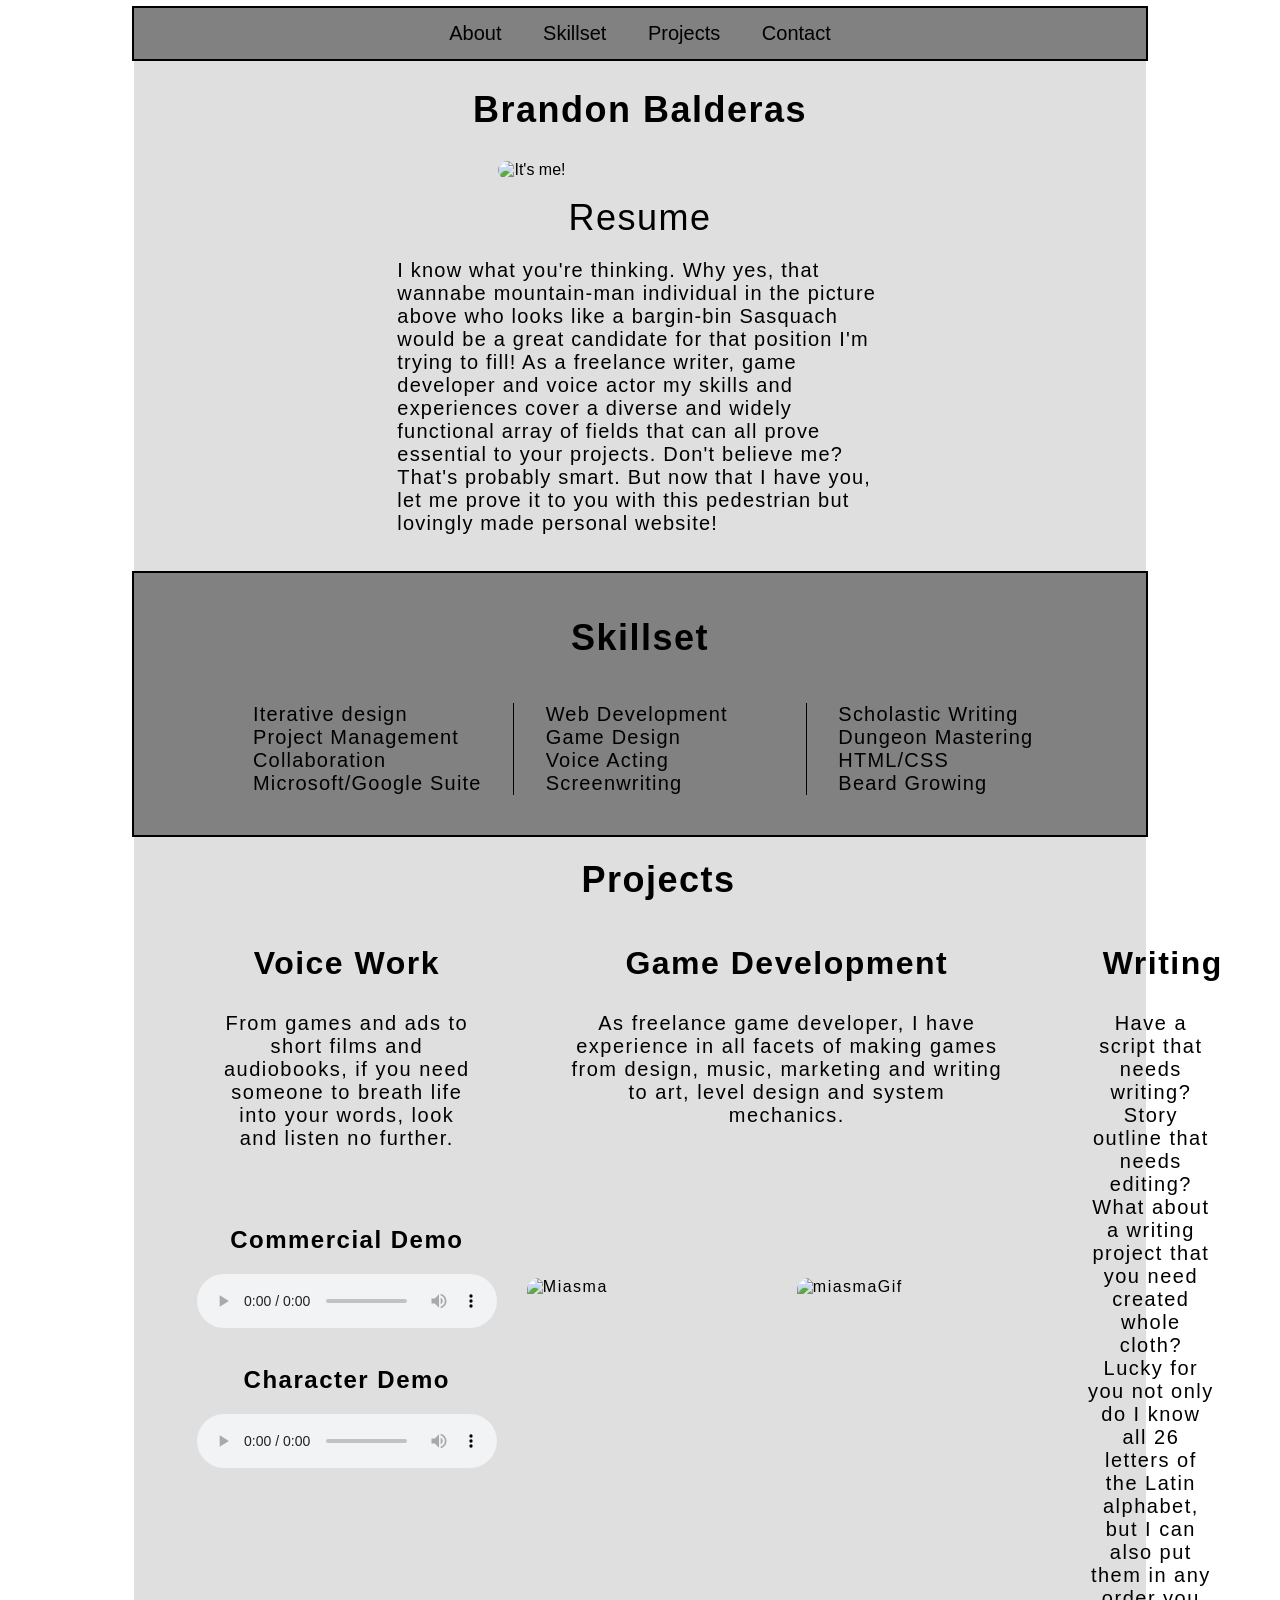
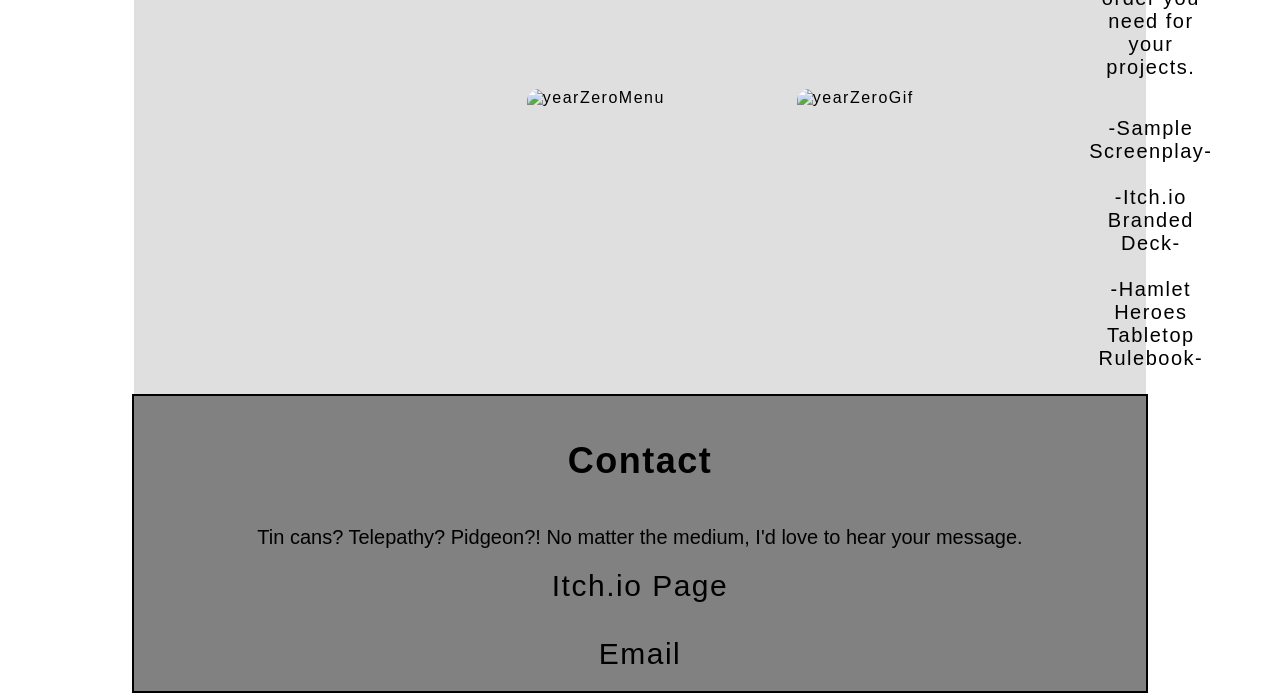
==== index.html @ 9845950b "Add files via upload" ====
<!DOCTYPE html>
<html>
<head>
	<meta charset="utf-8">
	<meta name="viewport" content="width=device-width, initial-scale=1.0">
	<link rel="stylesheet" type="text/css" href="style.css">
	<title>Brandon Balderas | Portfolio</title>
</head>
	<header>
		<div class="header_container">
			<nav id="nav_buttons">
				<a class="active" href="#about_container">About</a>
				<a href="#skillset_container">Skillset</a>
				<a href="#projects_container">Projects</a>
				<a href="#contact_container">Contact</a>
			</nav>
		</div>
	</header>
		<body>
			<div id="about_container">
				<section class="bio_section">
					<h1 class="name_heading">Brandon Balderas</h1>
					<img id="profile" src=".\images\GeneralPic_2.jpg" alt="It's me!">
					<br>
					<a class="resume" href=".\Assets\PDF-docs\Resume - Brandon Balderas .pdf" target="_blank">Resume</a>
					<p class="about_bio">I know what you're thinking. Why yes, that wannabe mountain-man individual in the picture above who looks like a bargin-bin Sasquach would be a great candidate for that position I'm trying to fill! As a freelance writer, game developer and voice actor my skills and experiences cover a diverse and widely functional array of fields that can all prove essential to your projects. Don't believe me? That's probably smart. But now that I have you, let me prove it to you with this pedestrian but lovingly made personal website!</p><br>
				</section>
			</div>
			<div id="skillset_container">
				<h1 class="skills">Skillset</h1>
				<ul class="skill_list">
					<li>Iterative design</li>
					<li>Project Management</li>
					<li>Collaboration</li>
					<li>Microsoft/Google Suite</li>
					<li>Web Development</li>
					<li>Game Design</li>
					<li>Voice Acting</li>
					<li>Screenwriting</li>
					<li>Scholastic Writing</li>
					<li>Dungeon Mastering</li>
					<li>HTML/CSS</li>
					<li>Beard Growing</li>
				</ul>
			</div>
			<div id="projects_container">
				<!-- CURRENTLY HERE WORKING ON PROJECT FORMATTING-->
				<h1 class="projects_header">Projects</h1>
					<div class="project_columns">
						<div class="voice_column">
						<h2 class="voice_work_header">Voice Work</h2>
						<p class="voice_bio"> From games and ads to short films and audiobooks, if you need someone to breath life into your words, look and listen no further.</p>
						<br> <br>
						<h2 id="demo_titles_header">Commercial Demo</h2>
						<audio controls>
							<source class="demo" src="C:\Users\Brandon Balderas\Desktop\Portfolio Site\Assets\audio\Commercial Demo - Brandon Balderas.mp3" type="audio/mpeg">
						</audio>
						<br>
						<h2 id="demo_titles_header">Character Demo</h2>
						<audio controls>
							<source class="characters" src="C:\Users\Brandon Balderas\Desktop\Portfolio Site\Assets\audio\Characters.mp3" type="audio/mpeg">
						</audio>
						</div>
						<div class="game_column">
							<h2 class="game_dev_header">Game Development</h2>
							<p class="game_bio">As freelance game developer, I have experience in all facets of making games from design, music, marketing and writing to art, level design and system mechanics.</p>
							<!-- Add a HOVER OVER feature where by an overlay appears on the static pictures and gives a bullet point breakdown of the features of each game.-->
							<div class="miasma">
								<img class="miasma_pic"src="C:\Users\Brandon Balderas\Desktop\Portfolio Site\Assets\images\MiasmaTitle.png" alt="Miasma">

									<!--<div class="miasmaOverlay">
										<div class="miasmaTitleText">Add Text Here</div>
									</div> -->

								<img class= "miasma_gif" src="C:\Users\Brandon Balderas\Desktop\Portfolio Site\Assets\images\miasmaGameplay.gif" alt="miasmaGif">
							</div>
							<div class="yearZero">
								<img class="year_Zero_Menu" src="C:\Users\Brandon Balderas\Desktop\Portfolio Site\Assets\images\YearZeroTitle.png" alt="yearZeroMenu">
								<img class="year_Zero_Gif" src="C:\Users\Brandon Balderas\Desktop\Portfolio Site\Assets\images\yearZero.gif" alt="yearZeroGif">
							</div>
						</div>
						<div class="writing_column">
							<h2 class="writing_header">Writing</h2>
							<p class="writing_bio">Have a script that needs writing? Story outline that needs editing? What about a writing project that you need created whole cloth? Lucky for you not only do I know all 26 letters of the Latin alphabet, but I can also put them in any order you need for your projects. </p>
							<br>
							<div class="written_works">
								<a href="C:\Users\Brandon Balderas\Desktop\Portfolio Site\Assets\images\Limenal-Screenplay.pdf" target="_blank">-Sample Screenplay-</a> <br>
								<a href="C:\Users\Brandon Balderas\Desktop\Portfolio Site\Assets\images\Branded Powerpoint Deck.pdf" target="_blank">-Itch.io Branded Deck-</a> <br>
								<a href="C:\Users\Brandon Balderas\Desktop\Portfolio Site\Assets\images\Hamlet_Unified_Rulebook.pdf" target="_blank">-Hamlet Heroes Tabletop Rulebook-</a>
							</div>	
						</div>
					</div>	
			</div>
			<div id="contact_container">
				<h1 class="contact">Contact</h1>
				<p class="email_bio">Tin cans? Telepathy? Pidgeon?! No matter the medium, I'd love to hear your message.</p>
					<div class="contact_info">
						<a href="https://mezzaninegames.itch.io/" target="_blank">Itch.io Page</a>
						<br>
						<a href="mailto: brandonbalderas90@gmail.com" target="_blank">Email</a>
					</div>
				
			</div>

		</body>
</html>
---- style.css ----
/*PROFILE PICTURE FUNCTIONS*/
#profile {
	width: 35%;
	height: 100%;
	border-radius: 16px;
}


.header_container {
	display: grid;
	place-items: center;
	width: 80%;
	margin: auto;
	background-color: #828181;
	word-spacing: 36px;
	outline-style: solid;
	outline-width: 2px;
	outline-color: black;
}

/*NAV BUTTON FUNCTIONS*/
#nav_buttons {
	text-decoration: none;
	font-family: Tahoma, sans-serif;
	padding: 14px 16px;
	font-size: 20px;
}

.name_heading {
	padding-inline: 4px;
	font-size: 36px;
	letter-spacing: 1.5px;
	font-family: Tahoma, sans-serif;
}

#about_container {
	width: 80%;
	margin: auto;
	display: grid;
	place-items: center;
	background-color: #DFDFDF;
	font-family: Tahoma, sans-serif;
}

/*BIO ORGANIZATION*/
.bio_section {
	width: 80%;
	margin: auto;
	display: grid;
	place-items: center;
}

/* RESUME SETTINGS AND FUNCTIONS */
.resume {
	display: grid;
	place-items: center;
	text-decoration: none;
	color: black;
	font-size: 36px;
	letter-spacing: 1.5px;
	font-family: Tahoma, sans-serif;
}

/*ALL THE TEXT FOR THE ABOUT ME BIO SECTION BELOW RESUME*/
.about_bio {
	width: 60%;
	font-size: 20px;
	letter-spacing: 1.2px;
	font-family: Tahoma, sans-serif;
}


#skillset_container {
	width: 80%;
	padding: 20px 0px;
	margin: auto;
	display: grid;
	place-items: center;
	background-color: #828181;
	font-family: Tahoma, sans-serif;
	outline-style: solid;
	outline-width: 2px;
	outline-color: black;
}

/* BELOW PERTAINS TO THE SKILL TITLE FONT */
.skills {
	padding-inline: 4px;
	font-size: 36px;
	letter-spacing: 1.5px;
}

/*LIST FORMAT*/
.skill_list {
	column-count: 3;
	column-gap: 64px;
	column-rule-style: solid;
	column-rule-width: 1px;
	list-style: none;
	letter-spacing: 1.2px;
	font-size: 20px;
}

/*GOAL IS TO CREATE A STANDARD FORMAT TEMPLATE FOR THE PROJECTS SECTION. ONE LARGE CONTAINER DIVIDED INTO 3 SEPERATE COLUMNS*/
#projects_container {
	display: grid;
	place-items: center;
	width: 80%;
	margin: auto;
	background-color: #DFDFDF;
	letter-spacing: 1.5px;
	font-family: Tahoma, sans-serif;
}

.projects_header {
	padding-inline: 4px;
	font-size: 36px;
	letter-spacing: 1.5px;
}

.project_columns {
	width: 90%;
	margin: auto;
	display: flex;
	background-color: #DFDFDF;
	font-family: Tahoma, sans-serif;
	padding-bottom: 16px;
}

.voice_work_header {
	margin: 10px;
	padding-inline: 4px;
	font-size: 32px;
	letter-spacing: 1.5px;
}

.voice_column {
	display: flex;
	flex-direction: column;
	justify-content: top;
	align-items: center;
	margin: 10px;
	width: 75%;
}

.voice_bio {
	width: 85%;
	font-size: 20px;
	letter-spacing: 1.5px;
	text-align: center;
}

#demo_titles_header {
	padding-inline: 4px;
	font-size: 24px;
	letter-spacing: 1.5px;
}

.game_column {
	display: flex;
	flex-direction: column;
	justify-content: top;
	align-items: center;
	width: 85%;
	margin: 10px;
}
/*PICK UP HERE BY TRYING TO GET THE HEADER TO LINE UP PROPERLY*/
.game_dev_header {
	display: flex;
	flex-direction: column;
	width: 65%;
	margin: 10px;
	padding-inline: 4px;
	font-size: 32px;
	letter-spacing: 1.5px;
	text-align: center;
}

.game_bio {
	width: 80%;
	font-size: 20px;
	letter-spacing: 1.5px;
	text-align: center;
}

.miasma {
	display: flex;
	flex-direction: row;
	margin: auto;
}

.miasma:hover .miasmaOverlay {
	opacity: 1;
}

.yearZero {
	display: flex;
	flex-direction: row;
	margin: auto;
}

.miasma_pic, .miasma_gif, .year_Zero_Menu, .year_Zero_Gif {
	border-radius: 12px;
	width: 250px;
	height: 150px;
	margin: 10px;
	flex-direction: column;
	justify-content: center;
	place-items: bottom;
}
/* THIS IS SUPPOSED TO BE THE OVERLAY FOR THE PICTURES. NOT WORKING YET.
.miasmaOverlay {
	position: .year_Zero_Men;
	top: 0;
	bottom: 0;
	left: 0;
	right: 0;
	height: 100%;
	width: 100%;
	opacity: 0;
	transition: .5s ease;
	background-color: #008CBA
}
*/
.writing_column {
	display: flex;
	flex-direction: column;
	justify-content: top;
	align-items: center;
	margin: 10px;
	width: 75%;
}

.writing_header {
	display: flex;
	flex-direction: column;
	width: 65%;
	margin: 10px;
	padding-inline: 4px;
	font-size: 32px;
	letter-spacing: 1.5px;
	text-align: center;
}

.writing_bio {
	width: 85%;
	font-size: 20px;
	letter-spacing: 1.5px;
	text-align: center;
}

.written_works {
	width: 80%;
	display: flex;
	flex-direction: column;
	justify-content: bottom;
	align-items: center;
	font-family: Tahoma, sans-serif;
	font-size: 20px;
	text-align: center;
	margin: auto;
}

#contact_container {
	width: 80%;
	padding: 20px 0px;
	margin: auto;
	display: grid;
	place-items: center;
	background-color: #828181;
	font-family: Tahoma, sans-serif;
	outline-style: solid;
	outline-width: 2px;
	outline-color: black;
}

/*CONTACT INFO FORMAT*/
.contact_info {
	display: grid;
	place-items: center;
	font-family: Tahoma, sans-serif;
	font-size: 30px;
	letter-spacing: 1.5px;
}

.email_bio {
	font-size: 20px;
}

/*CONTACT HEADER FORMAT*/
.contact {
	font-family: Tahoma, sans-serif;
	font-size: 36px;
	letter-spacing: 1.5px;
}




a:link {
	color: black;
	text-decoration: none;
}

a:visited {
	color: black;
}

a:hover {
	color: black;
	background-color: #F25050;
	padding: 14px 16px;
	border-radius: 12px;
}

a:active {
	background-color: #F25050;
	padding: 14px 16px;
	border-radius: 12px;
	text-decoration: none;
}
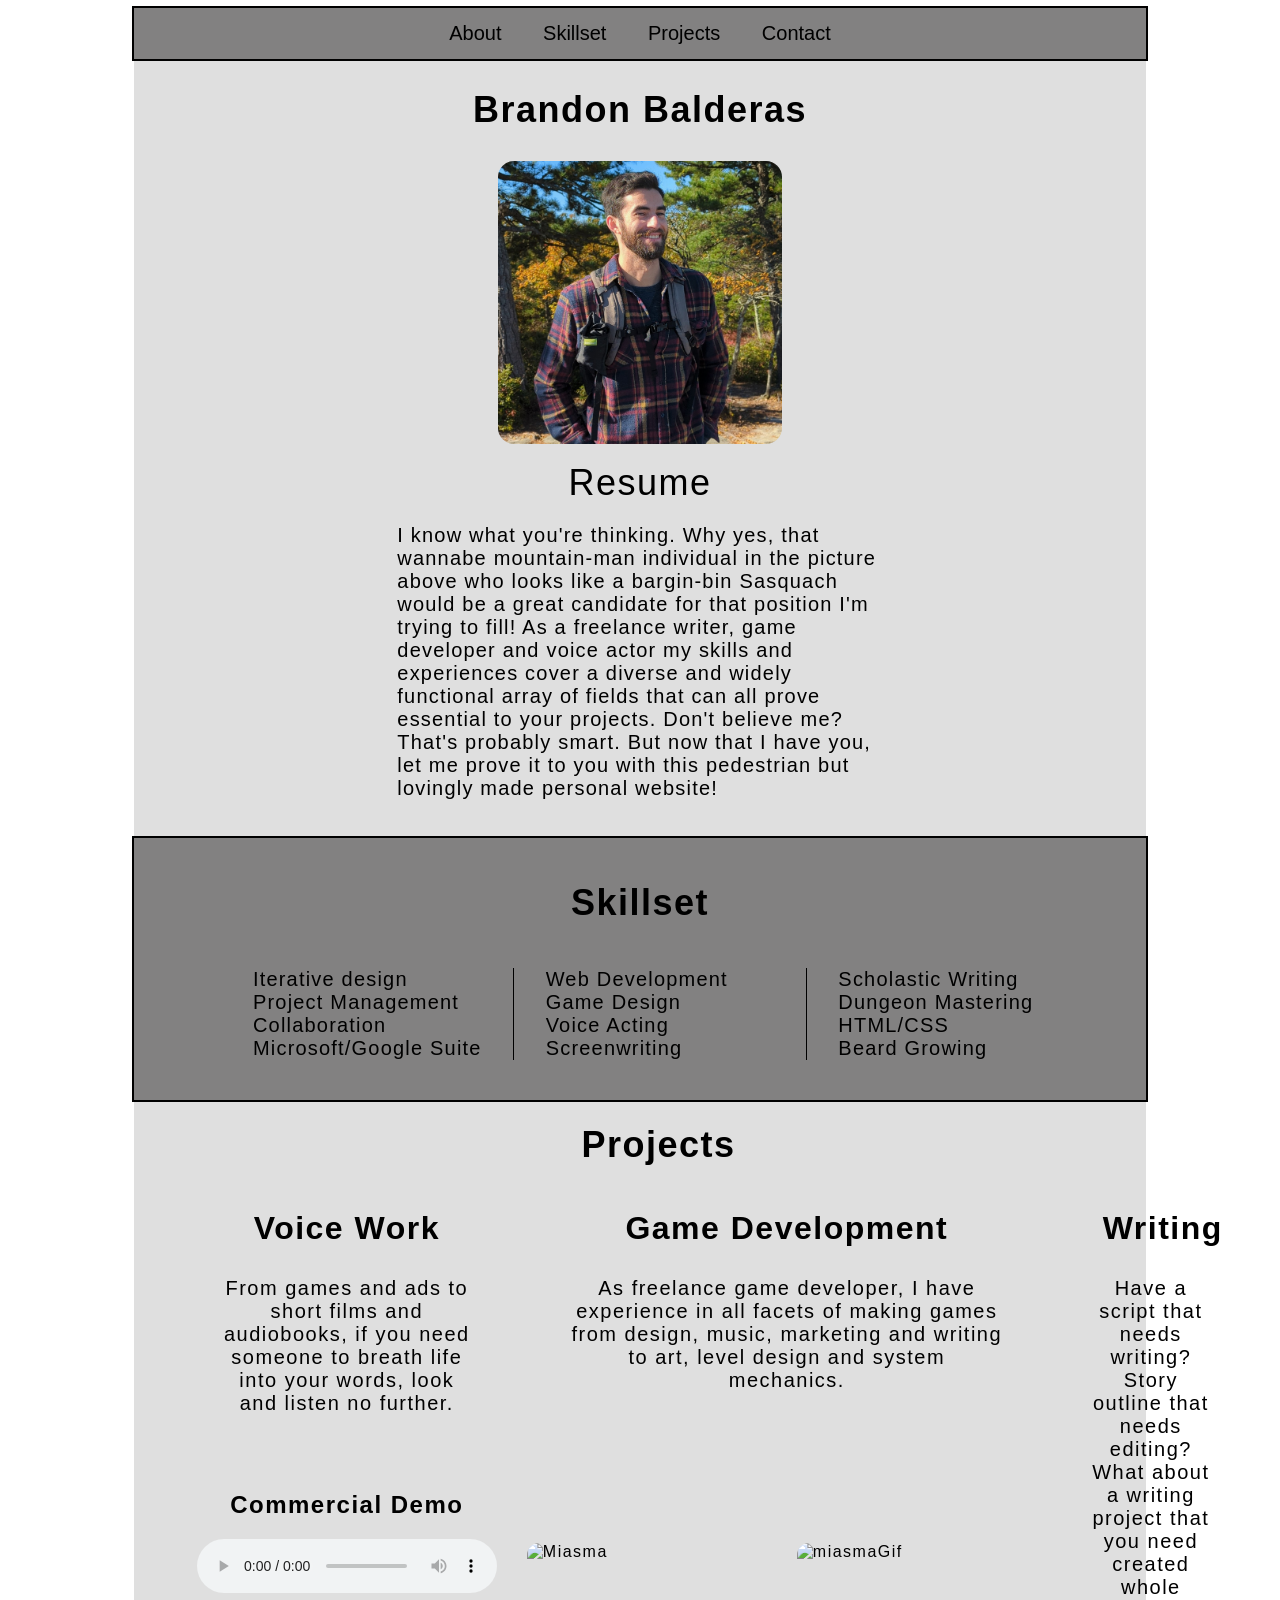
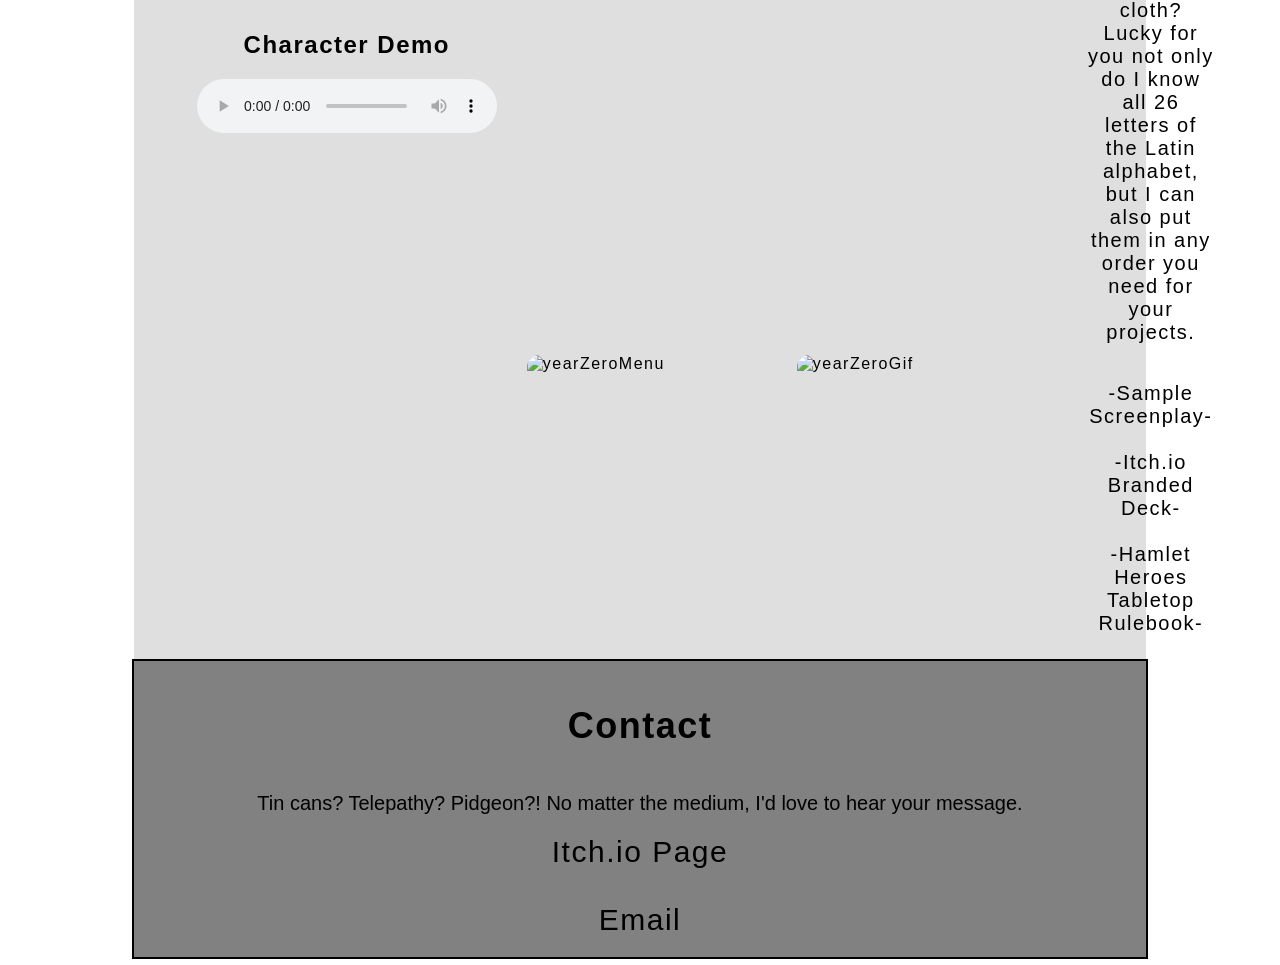
==== commit 2cdfa4ad: "Add files via upload" ====
--- a/index.html
+++ b/index.html
@@ -20,7 +20,7 @@
 			<div id="about_container">
 				<section class="bio_section">
 					<h1 class="name_heading">Brandon Balderas</h1>
-					<img id="profile" src=".\images\GeneralPic_2.jpg" alt="It's me!">
+					<img id="profile" src=".\Assets\images\GeneralPic_2.jpg" alt="It's me!">
 					<br>
 					<a class="resume" href=".\Assets\PDF-docs\Resume - Brandon Balderas .pdf" target="_blank">Resume</a>
 					<p class="about_bio">I know what you're thinking. Why yes, that wannabe mountain-man individual in the picture above who looks like a bargin-bin Sasquach would be a great candidate for that position I'm trying to fill! As a freelance writer, game developer and voice actor my skills and experiences cover a diverse and widely functional array of fields that can all prove essential to your projects. Don't believe me? That's probably smart. But now that I have you, let me prove it to you with this pedestrian but lovingly made personal website!</p><br>
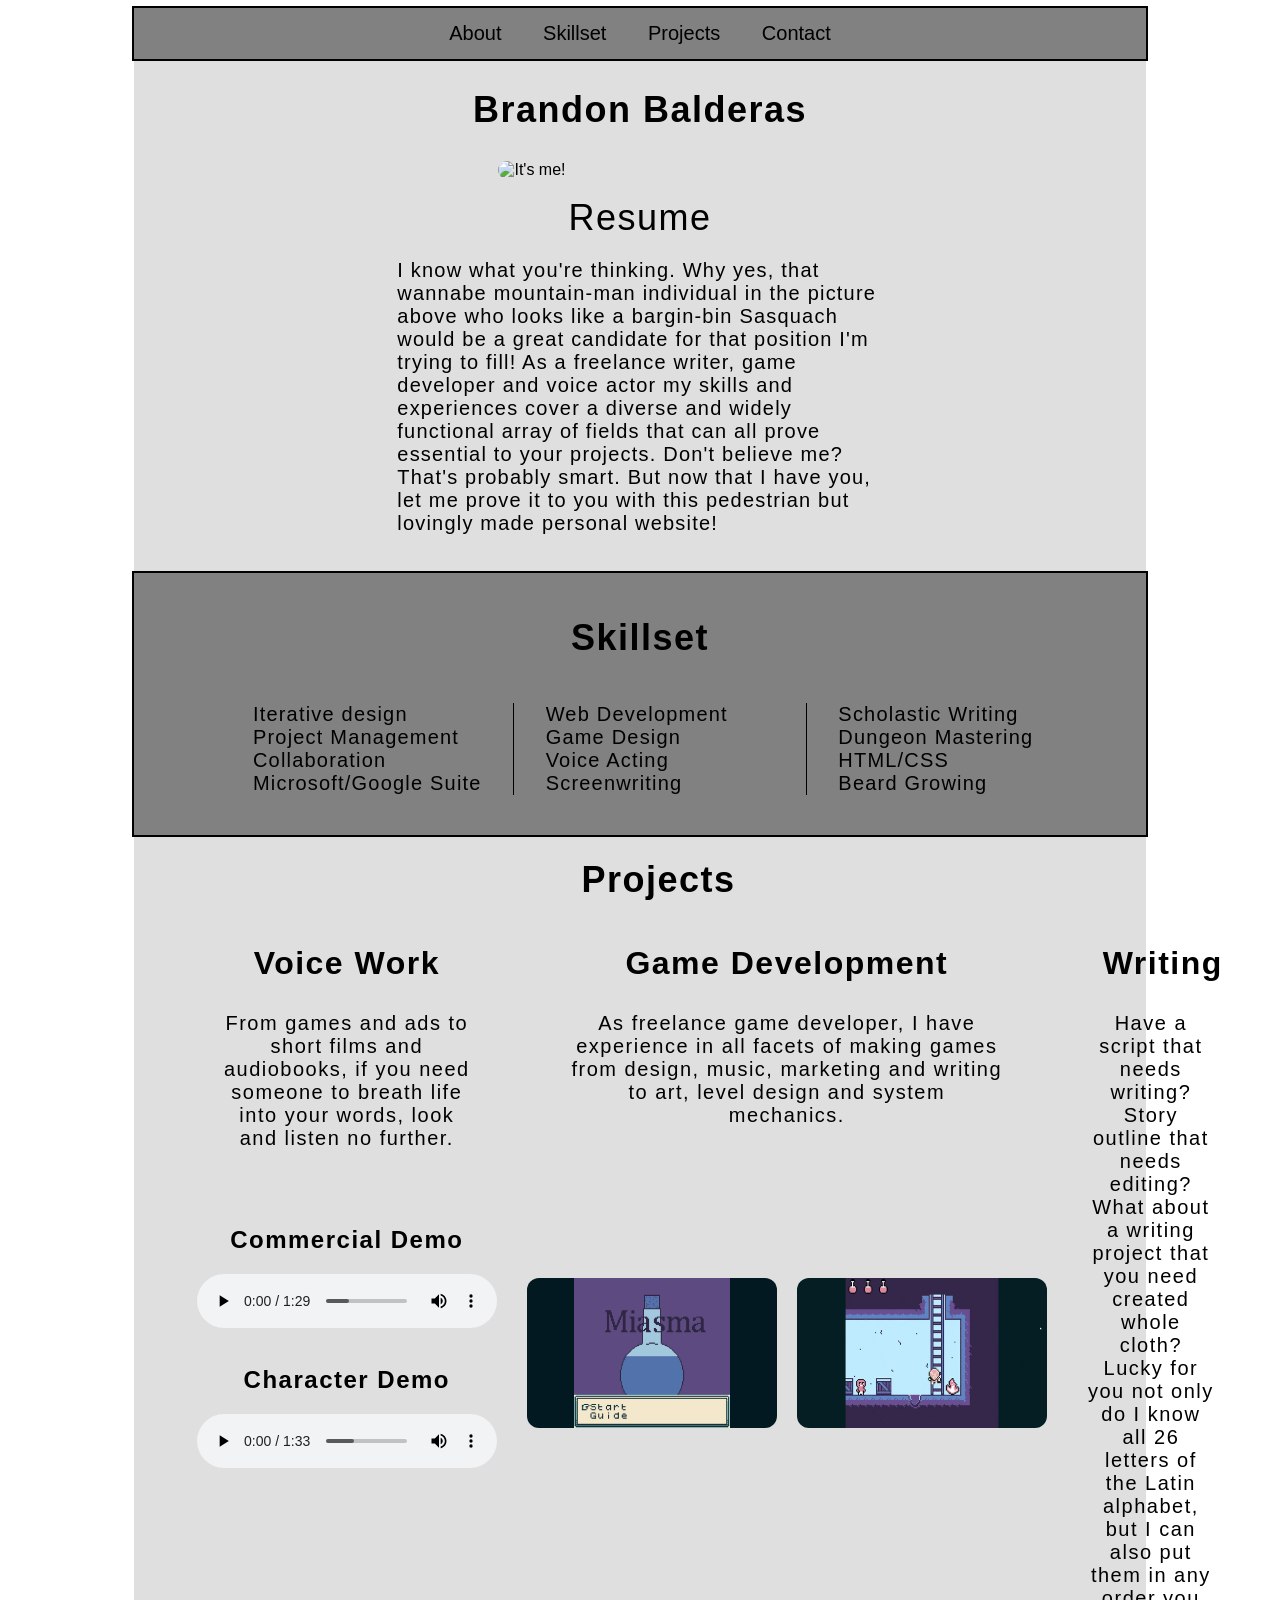
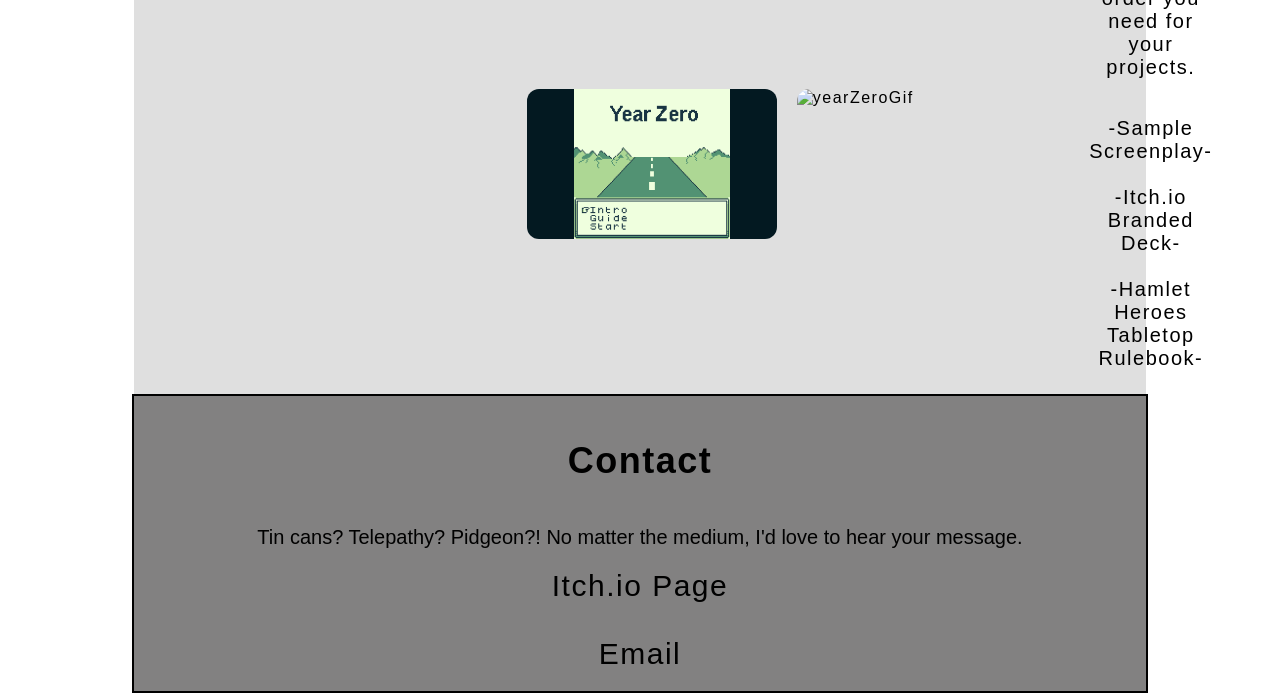
==== commit d987664a: "Add files via upload" ====
--- a/index.html
+++ b/index.html
@@ -20,7 +20,7 @@
 			<div id="about_container">
 				<section class="bio_section">
 					<h1 class="name_heading">Brandon Balderas</h1>
-					<img id="profile" src=".\Assets\images\GeneralPic_2.jpg" alt="It's me!">
+					<img id="profile" src=".\images\GeneralPic_2.jpg" alt="It's me!">
 					<br>
 					<a class="resume" href=".\Assets\PDF-docs\Resume - Brandon Balderas .pdf" target="_blank">Resume</a>
 					<p class="about_bio">I know what you're thinking. Why yes, that wannabe mountain-man individual in the picture above who looks like a bargin-bin Sasquach would be a great candidate for that position I'm trying to fill! As a freelance writer, game developer and voice actor my skills and experiences cover a diverse and widely functional array of fields that can all prove essential to your projects. Don't believe me? That's probably smart. But now that I have you, let me prove it to you with this pedestrian but lovingly made personal website!</p><br>
@@ -53,12 +53,12 @@
 						<br> <br>
 						<h2 id="demo_titles_header">Commercial Demo</h2>
 						<audio controls>
-							<source class="demo" src="C:\Users\Brandon Balderas\Desktop\Portfolio Site\Assets\audio\Commercial Demo - Brandon Balderas.mp3" type="audio/mpeg">
+							<source class="demo" src=".\Assets\audio\Commercial Demo - Brandon Balderas.mp3" type="audio/mpeg">
 						</audio>
 						<br>
 						<h2 id="demo_titles_header">Character Demo</h2>
 						<audio controls>
-							<source class="characters" src="C:\Users\Brandon Balderas\Desktop\Portfolio Site\Assets\audio\Characters.mp3" type="audio/mpeg">
+							<source class="characters" src=".\Assets\audio\Characters.mp3" type="audio/mpeg">
 						</audio>
 						</div>
 						<div class="game_column">
@@ -66,17 +66,17 @@
 							<p class="game_bio">As freelance game developer, I have experience in all facets of making games from design, music, marketing and writing to art, level design and system mechanics.</p>
 							<!-- Add a HOVER OVER feature where by an overlay appears on the static pictures and gives a bullet point breakdown of the features of each game.-->
 							<div class="miasma">
-								<img class="miasma_pic"src="C:\Users\Brandon Balderas\Desktop\Portfolio Site\Assets\images\MiasmaTitle.png" alt="Miasma">
+								<img class="miasma_pic"src=".\Assets\images\MiasmaTitle.png" alt="Miasma">
 
 									<!--<div class="miasmaOverlay">
 										<div class="miasmaTitleText">Add Text Here</div>
 									</div> -->
 
-								<img class= "miasma_gif" src="C:\Users\Brandon Balderas\Desktop\Portfolio Site\Assets\images\miasmaGameplay.gif" alt="miasmaGif">
+								<img class= "miasma_gif" src=".\Assets\images\miasmaGameplay.gif" alt="miasmaGif">
 							</div>
 							<div class="yearZero">
-								<img class="year_Zero_Menu" src="C:\Users\Brandon Balderas\Desktop\Portfolio Site\Assets\images\YearZeroTitle.png" alt="yearZeroMenu">
-								<img class="year_Zero_Gif" src="C:\Users\Brandon Balderas\Desktop\Portfolio Site\Assets\images\yearZero.gif" alt="yearZeroGif">
+								<img class="year_Zero_Menu" src=".\Assets\images\YearZeroTitle.png" alt="yearZeroMenu">
+								<img class="year_Zero_Gif" src=".\Assets\images\yearZero.gif" alt="yearZeroGif">
 							</div>
 						</div>
 						<div class="writing_column">
@@ -84,9 +84,9 @@
 							<p class="writing_bio">Have a script that needs writing? Story outline that needs editing? What about a writing project that you need created whole cloth? Lucky for you not only do I know all 26 letters of the Latin alphabet, but I can also put them in any order you need for your projects. </p>
 							<br>
 							<div class="written_works">
-								<a href="C:\Users\Brandon Balderas\Desktop\Portfolio Site\Assets\images\Limenal-Screenplay.pdf" target="_blank">-Sample Screenplay-</a> <br>
-								<a href="C:\Users\Brandon Balderas\Desktop\Portfolio Site\Assets\images\Branded Powerpoint Deck.pdf" target="_blank">-Itch.io Branded Deck-</a> <br>
-								<a href="C:\Users\Brandon Balderas\Desktop\Portfolio Site\Assets\images\Hamlet_Unified_Rulebook.pdf" target="_blank">-Hamlet Heroes Tabletop Rulebook-</a>
+								<a href=".\Assets\images\Limenal-Screenplay.pdf" target="_blank">-Sample Screenplay-</a> <br>
+								<a href=".\Assets\images\Branded Powerpoint Deck.pdf" target="_blank">-Itch.io Branded Deck-</a> <br>
+								<a href=".\Assets\images\Hamlet_Unified_Rulebook.pdf" target="_blank">-Hamlet Heroes Tabletop Rulebook-</a>
 							</div>	
 						</div>
 					</div>	
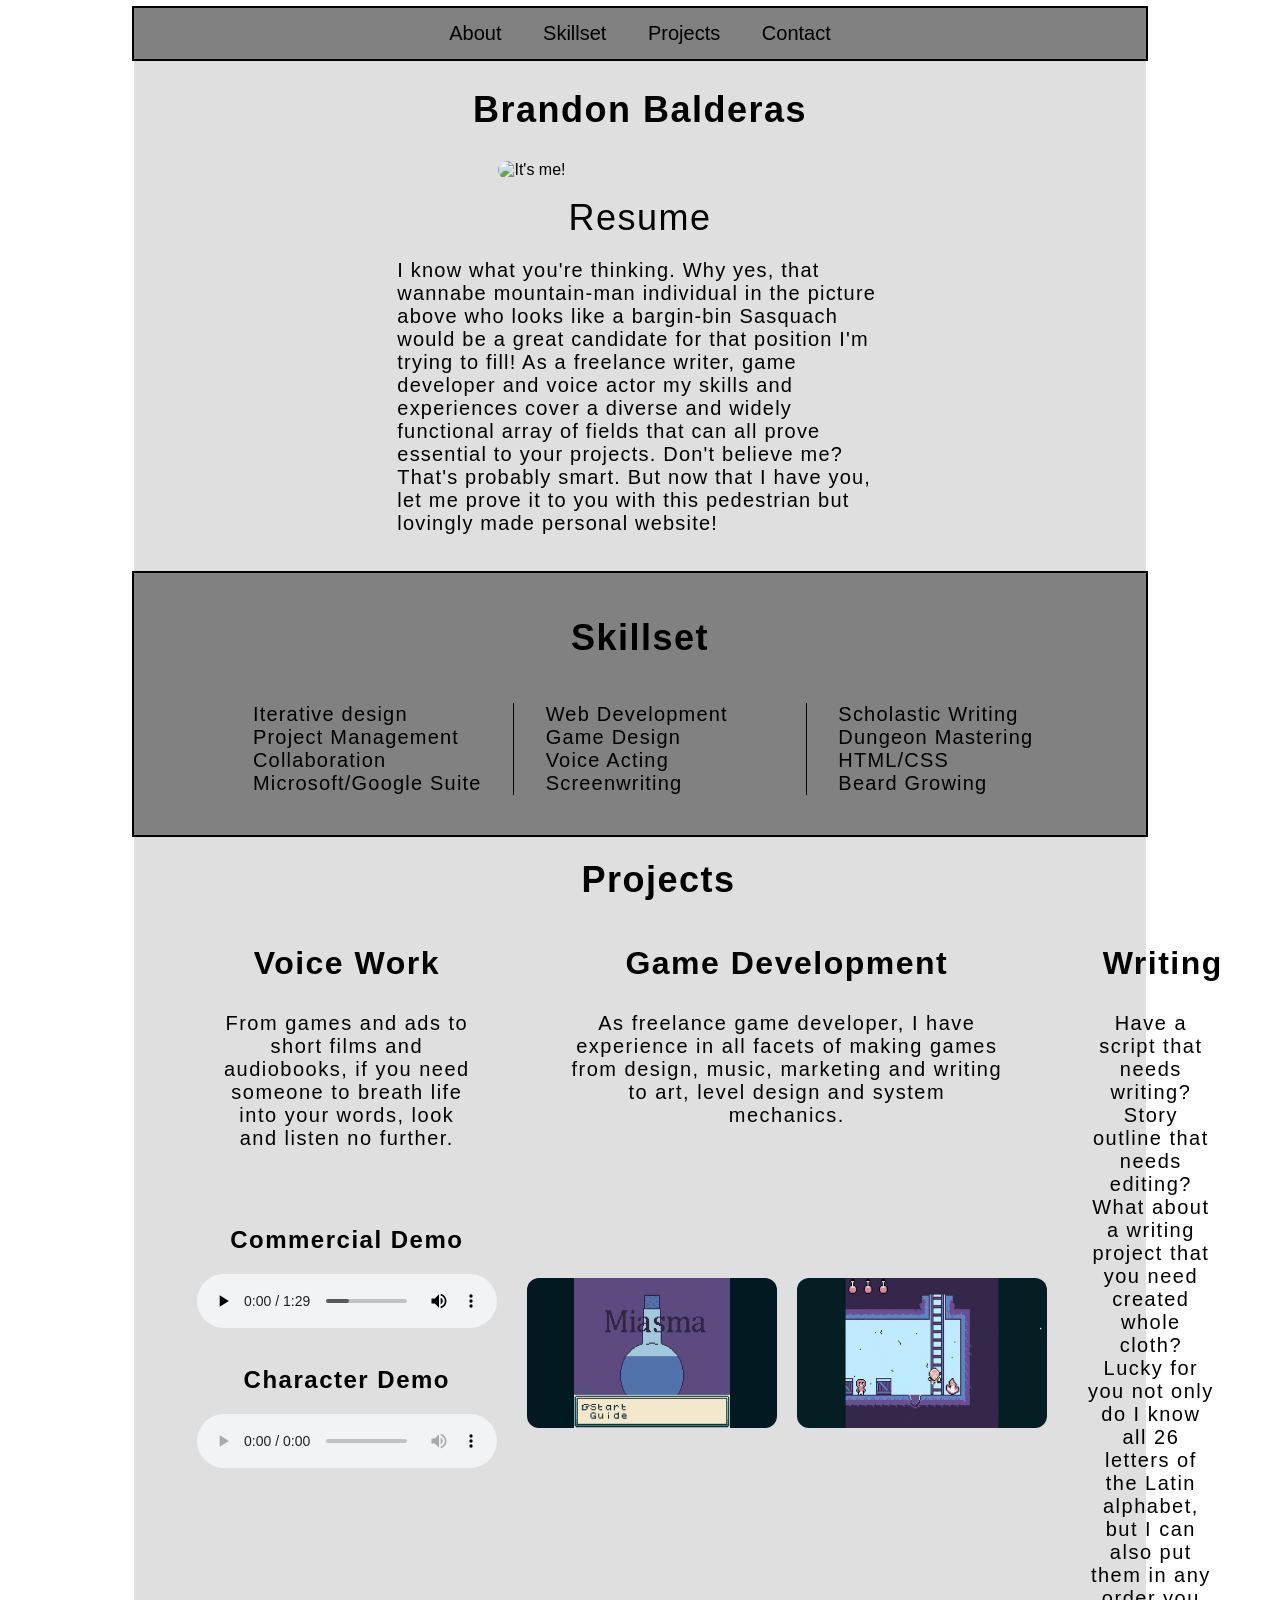
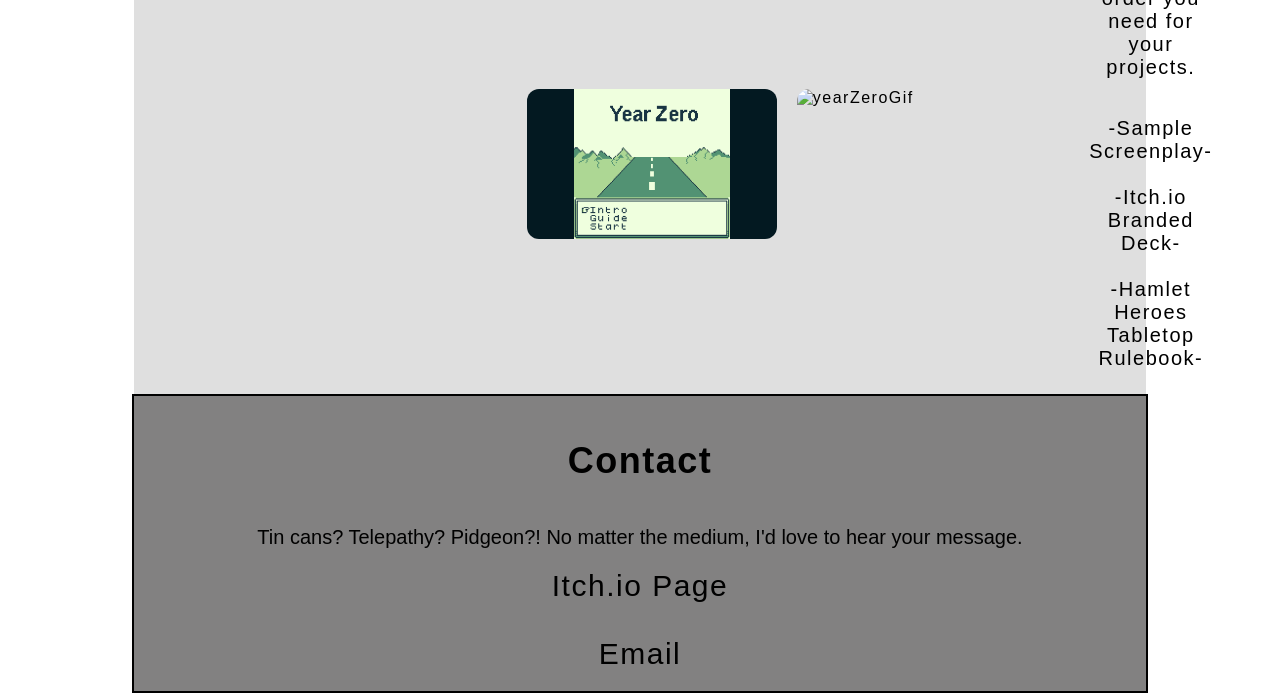
==== commit 9e690d79: "Add files via upload" ====
--- a/index.html
+++ b/index.html
@@ -20,7 +20,7 @@
 			<div id="about_container">
 				<section class="bio_section">
 					<h1 class="name_heading">Brandon Balderas</h1>
-					<img id="profile" src=".\images\GeneralPic_2.jpg" alt="It's me!">
+					<img id="profile" src="\images\GeneralPic_2.jpg" alt="It's me!">
 					<br>
 					<a class="resume" href=".\Assets\PDF-docs\Resume - Brandon Balderas .pdf" target="_blank">Resume</a>
 					<p class="about_bio">I know what you're thinking. Why yes, that wannabe mountain-man individual in the picture above who looks like a bargin-bin Sasquach would be a great candidate for that position I'm trying to fill! As a freelance writer, game developer and voice actor my skills and experiences cover a diverse and widely functional array of fields that can all prove essential to your projects. Don't believe me? That's probably smart. But now that I have you, let me prove it to you with this pedestrian but lovingly made personal website!</p><br>
@@ -58,7 +58,7 @@
 						<br>
 						<h2 id="demo_titles_header">Character Demo</h2>
 						<audio controls>
-							<source class="characters" src=".\Assets\audio\Characters.mp3" type="audio/mpeg">
+							<source class="characters" src=".\audio\Characters.mp3" type="audio/mpeg">
 						</audio>
 						</div>
 						<div class="game_column">
@@ -84,9 +84,9 @@
 							<p class="writing_bio">Have a script that needs writing? Story outline that needs editing? What about a writing project that you need created whole cloth? Lucky for you not only do I know all 26 letters of the Latin alphabet, but I can also put them in any order you need for your projects. </p>
 							<br>
 							<div class="written_works">
-								<a href=".\Assets\images\Limenal-Screenplay.pdf" target="_blank">-Sample Screenplay-</a> <br>
-								<a href=".\Assets\images\Branded Powerpoint Deck.pdf" target="_blank">-Itch.io Branded Deck-</a> <br>
-								<a href=".\Assets\images\Hamlet_Unified_Rulebook.pdf" target="_blank">-Hamlet Heroes Tabletop Rulebook-</a>
+								<a href=".\Assets\PDF-docs\Limenal-Screenplay.pdf" target="_blank">-Sample Screenplay-</a> <br>
+								<a href=".\Assets\PDF-docs\Branded Powerpoint Deck.pdf" target="_blank">-Itch.io Branded Deck-</a> <br>
+								<a href=".\Assets\PDF-docs\Hamlet_Unified_Rulebook.pdf" target="_blank">-Hamlet Heroes Tabletop Rulebook-</a>
 							</div>	
 						</div>
 					</div>	
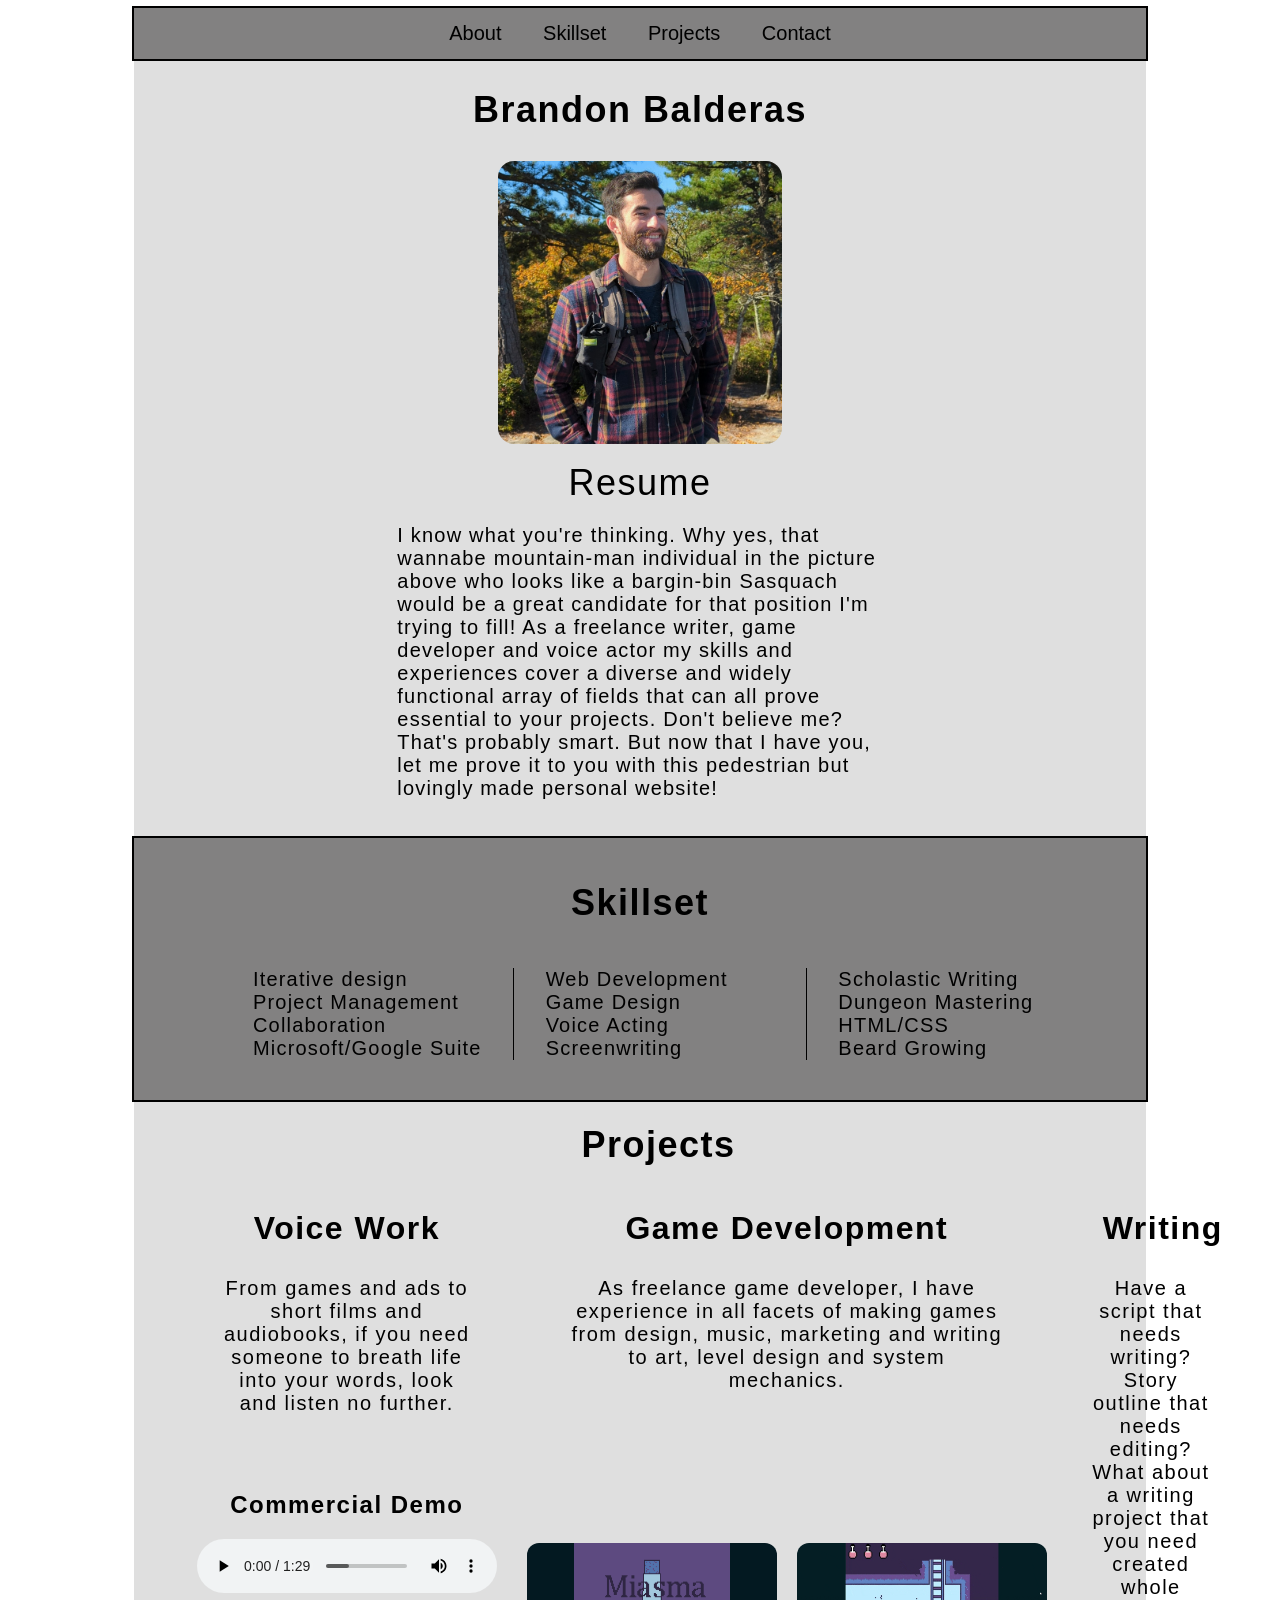
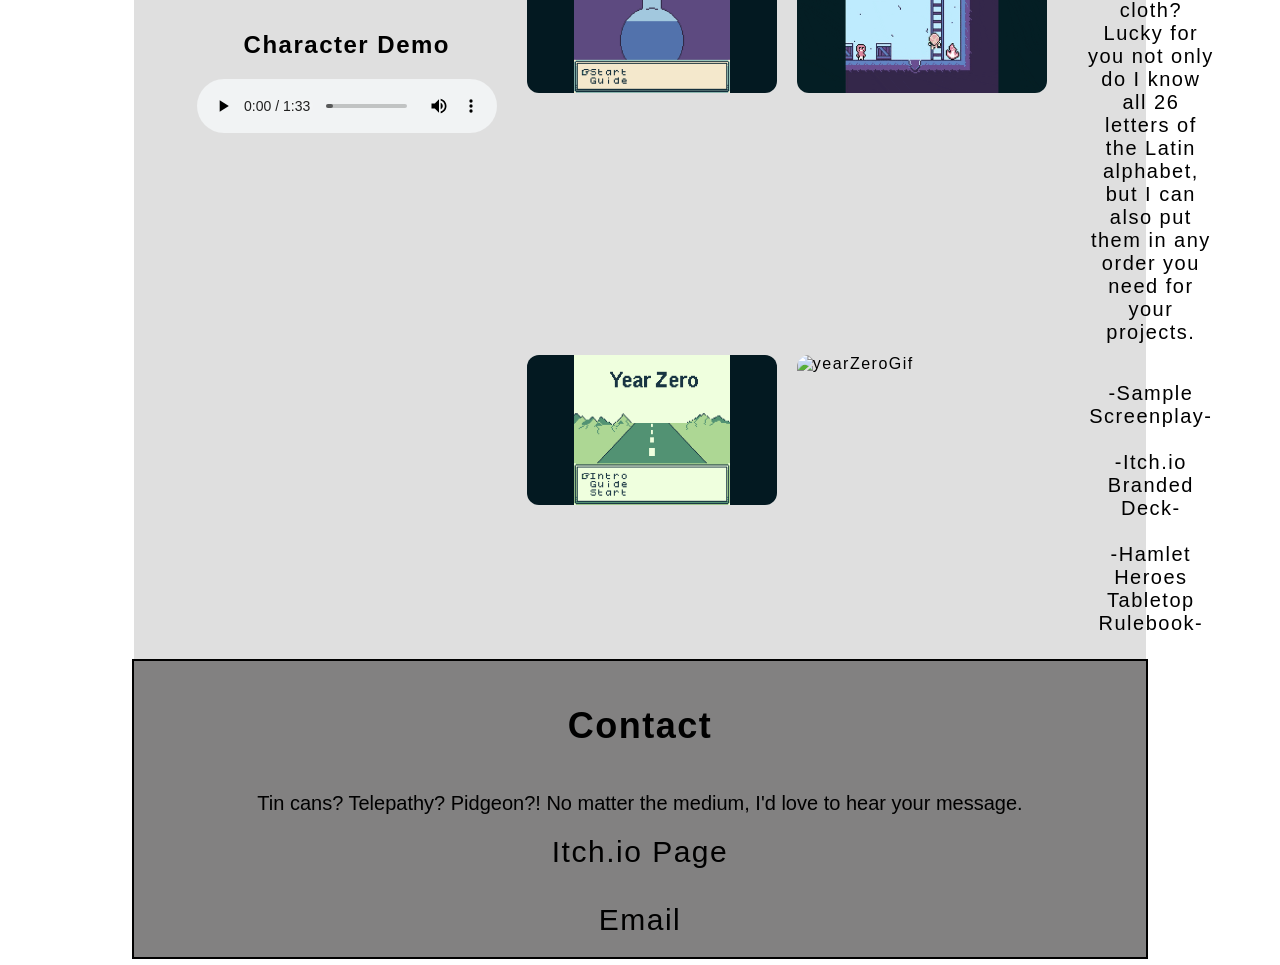
==== commit bb7f8d9a: "Add files via upload" ====
--- a/index.html
+++ b/index.html
@@ -20,7 +20,7 @@
 			<div id="about_container">
 				<section class="bio_section">
 					<h1 class="name_heading">Brandon Balderas</h1>
-					<img id="profile" src="\images\GeneralPic_2.jpg" alt="It's me!">
+					<img id="profile" src=".\Assets\images\GeneralPic_2.jpg" alt="It's me!">
 					<br>
 					<a class="resume" href=".\Assets\PDF-docs\Resume - Brandon Balderas .pdf" target="_blank">Resume</a>
 					<p class="about_bio">I know what you're thinking. Why yes, that wannabe mountain-man individual in the picture above who looks like a bargin-bin Sasquach would be a great candidate for that position I'm trying to fill! As a freelance writer, game developer and voice actor my skills and experiences cover a diverse and widely functional array of fields that can all prove essential to your projects. Don't believe me? That's probably smart. But now that I have you, let me prove it to you with this pedestrian but lovingly made personal website!</p><br>
@@ -58,7 +58,7 @@
 						<br>
 						<h2 id="demo_titles_header">Character Demo</h2>
 						<audio controls>
-							<source class="characters" src=".\audio\Characters.mp3" type="audio/mpeg">
+							<source class="characters" src=".\Assets\audio\Characters.mp3" type="audio/mpeg">
 						</audio>
 						</div>
 						<div class="game_column">
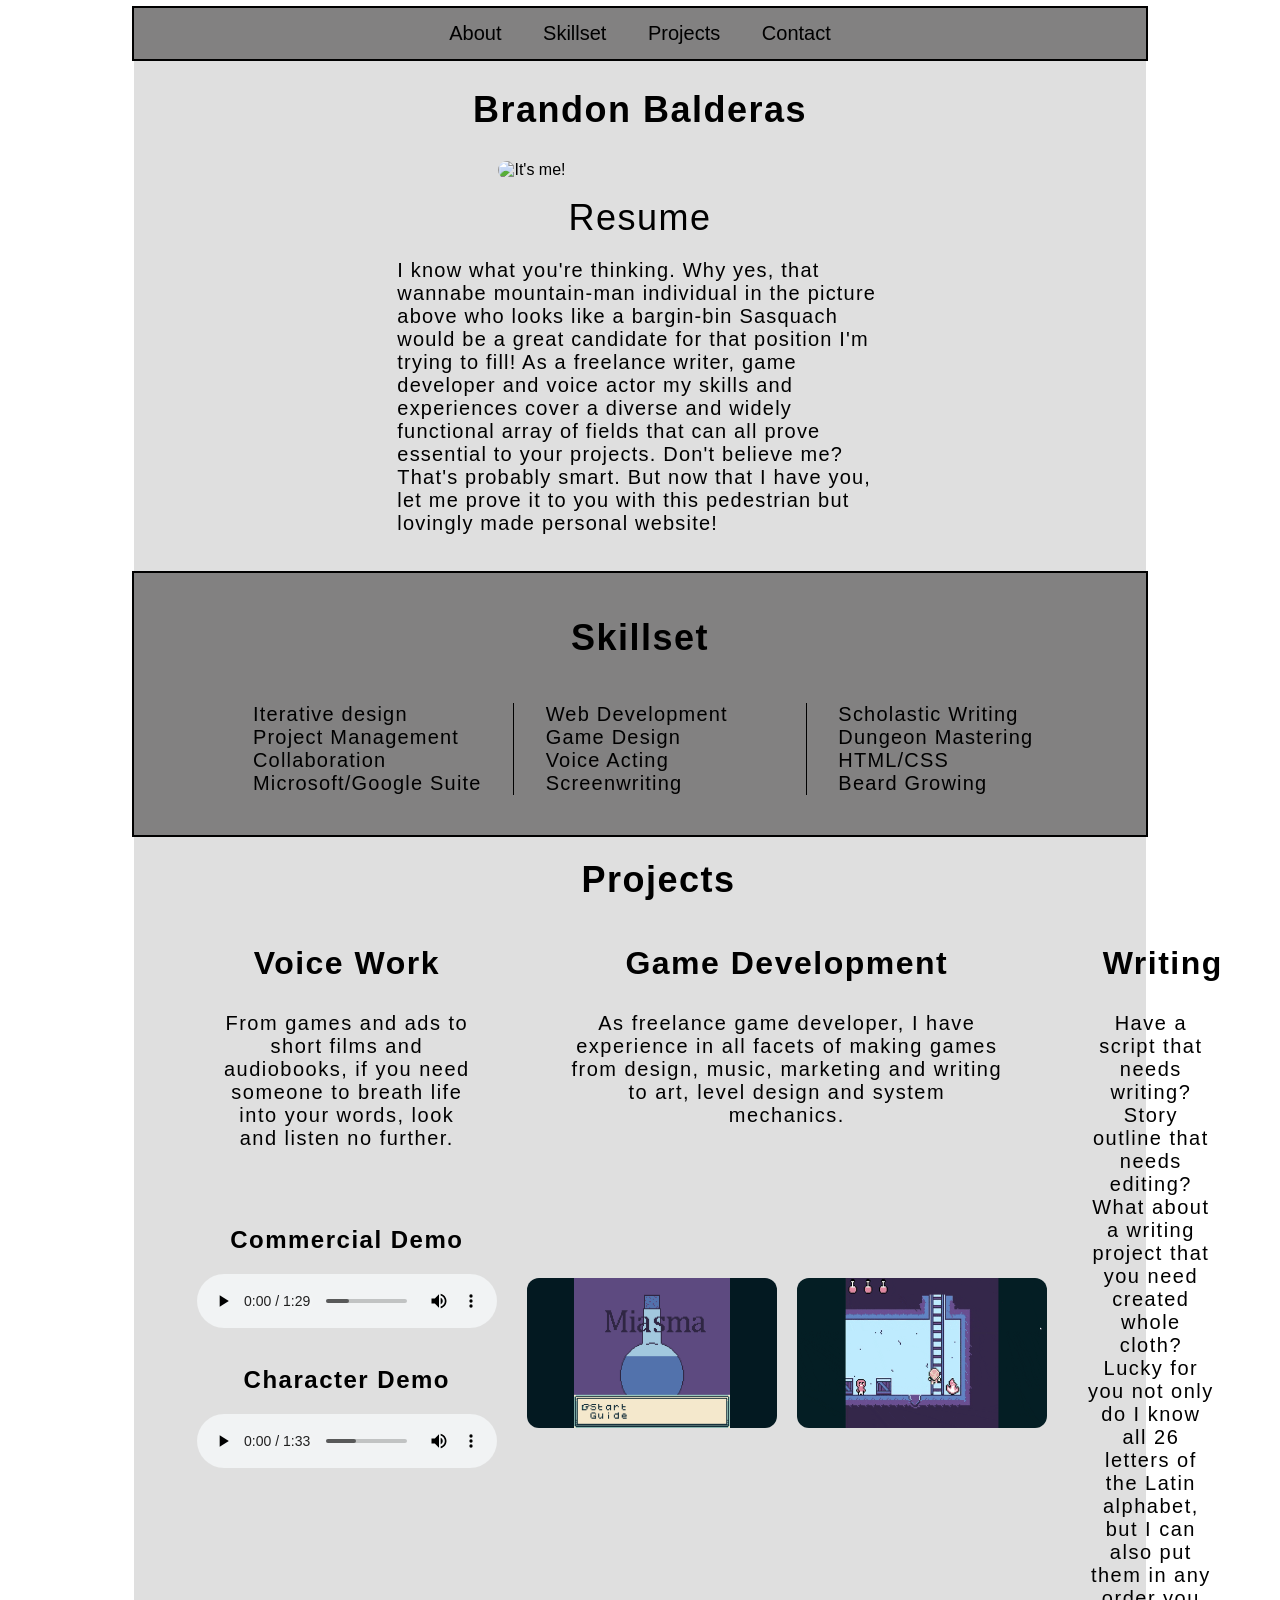
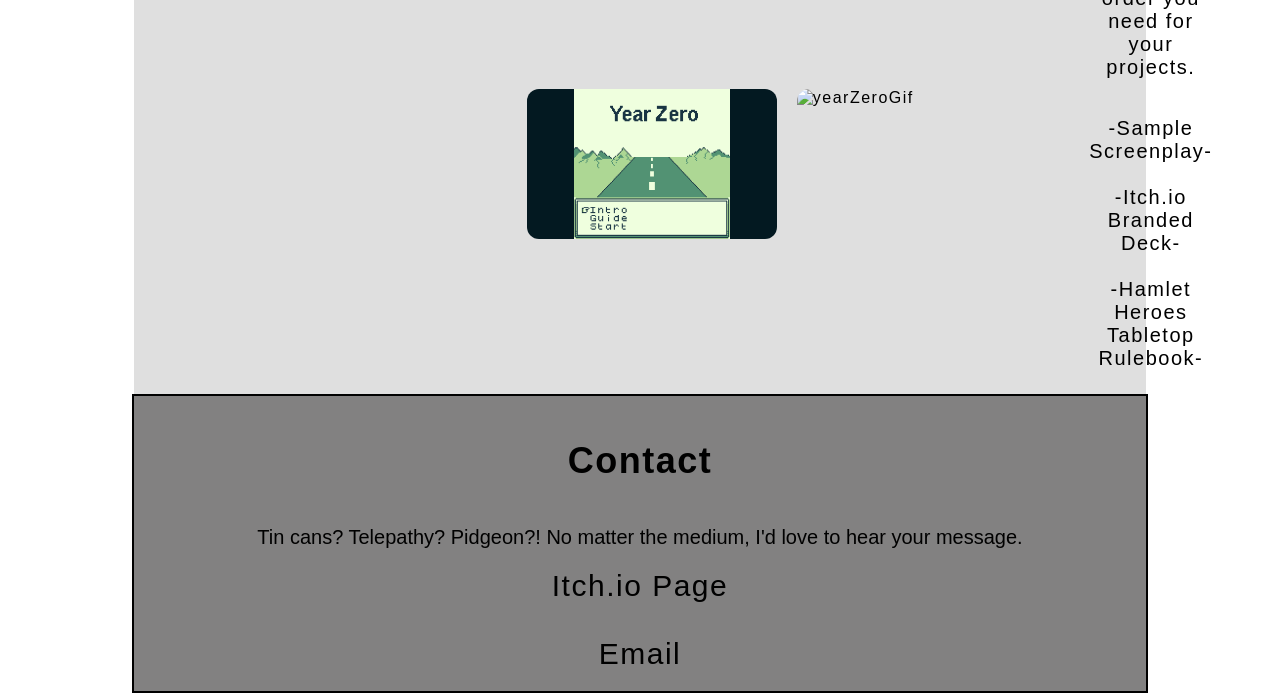
==== commit 2dd04174: "Add files via upload" ====
--- a/index.html
+++ b/index.html
@@ -20,7 +20,7 @@
 			<div id="about_container">
 				<section class="bio_section">
 					<h1 class="name_heading">Brandon Balderas</h1>
-					<img id="profile" src=".\Assets\images\GeneralPic_2.jpg" alt="It's me!">
+					<img id="profile" src="\images\GeneralPic_2.jpg" alt="It's me!">
 					<br>
 					<a class="resume" href=".\Assets\PDF-docs\Resume - Brandon Balderas .pdf" target="_blank">Resume</a>
 					<p class="about_bio">I know what you're thinking. Why yes, that wannabe mountain-man individual in the picture above who looks like a bargin-bin Sasquach would be a great candidate for that position I'm trying to fill! As a freelance writer, game developer and voice actor my skills and experiences cover a diverse and widely functional array of fields that can all prove essential to your projects. Don't believe me? That's probably smart. But now that I have you, let me prove it to you with this pedestrian but lovingly made personal website!</p><br>
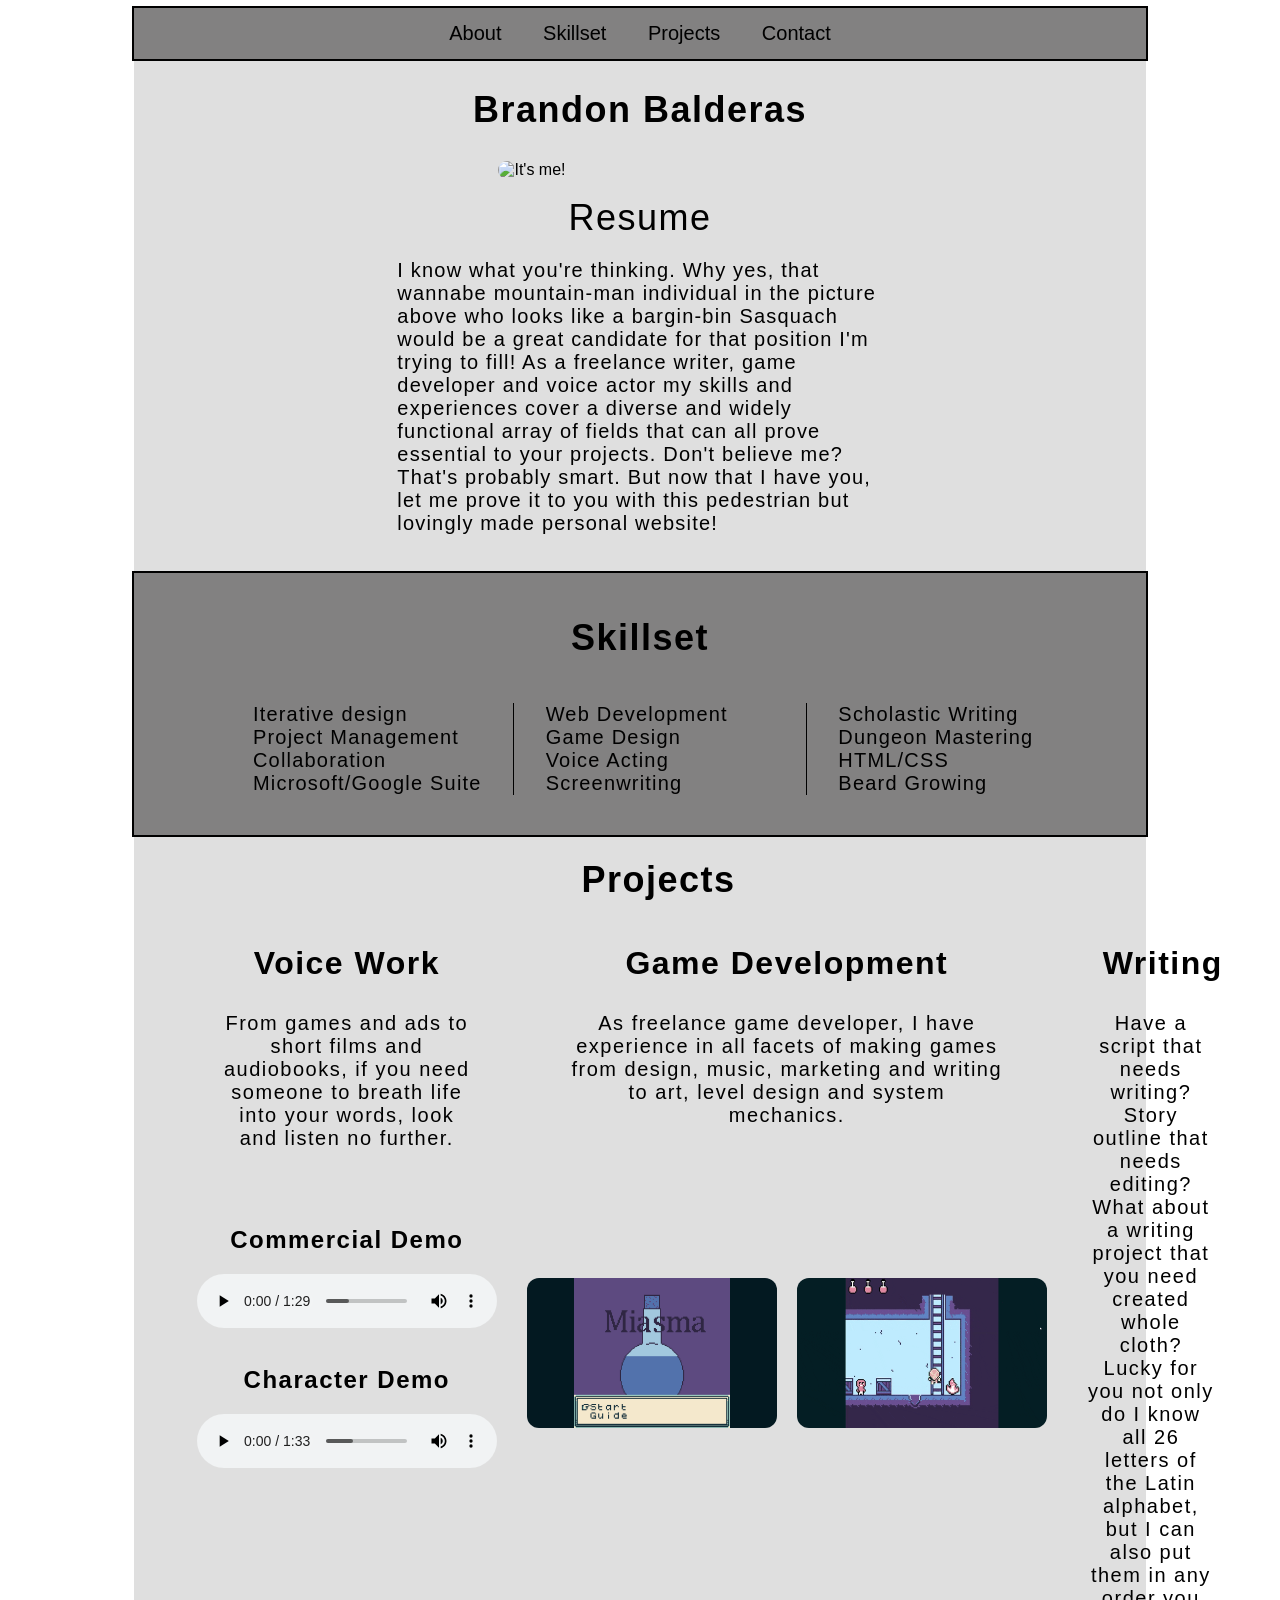
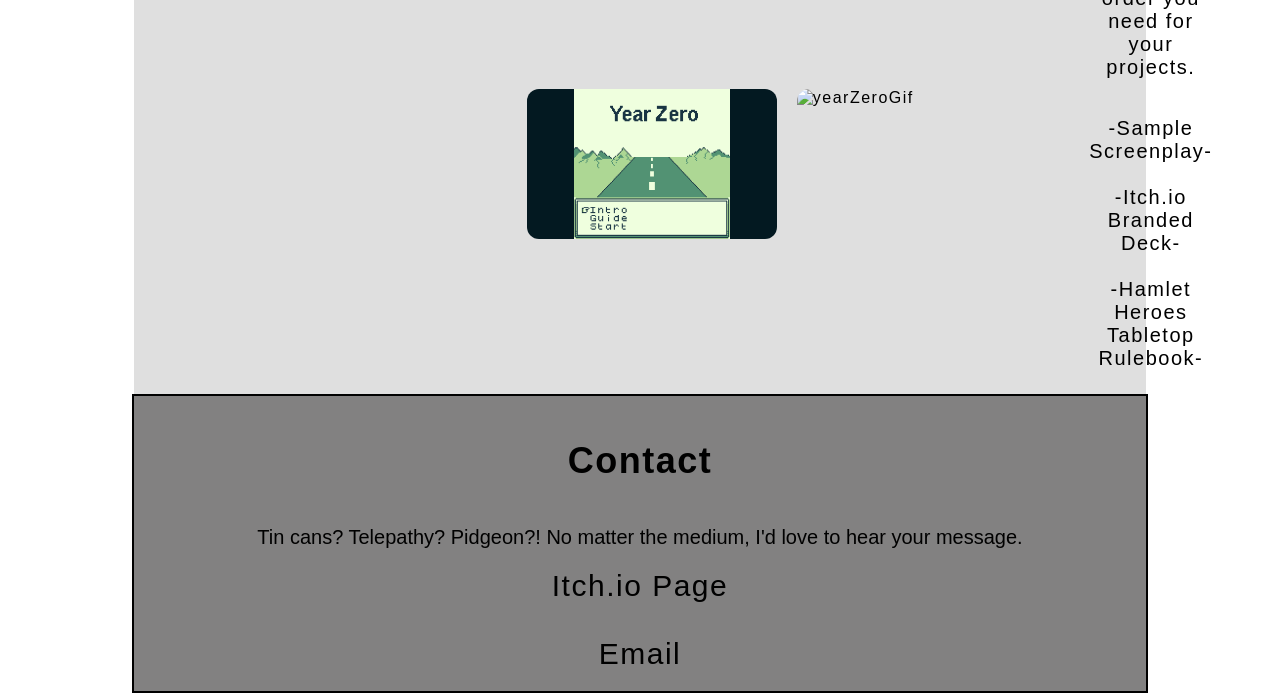
==== commit c2c83b8b: "Add files via upload" ====
--- a/index.html
+++ b/index.html
@@ -20,7 +20,7 @@
 			<div id="about_container">
 				<section class="bio_section">
 					<h1 class="name_heading">Brandon Balderas</h1>
-					<img id="profile" src="\images\GeneralPic_2.jpg" alt="It's me!">
+					<img id="profile" src="images\GeneralPic_2.jpg" alt="It's me!">
 					<br>
 					<a class="resume" href=".\Assets\PDF-docs\Resume - Brandon Balderas .pdf" target="_blank">Resume</a>
 					<p class="about_bio">I know what you're thinking. Why yes, that wannabe mountain-man individual in the picture above who looks like a bargin-bin Sasquach would be a great candidate for that position I'm trying to fill! As a freelance writer, game developer and voice actor my skills and experiences cover a diverse and widely functional array of fields that can all prove essential to your projects. Don't believe me? That's probably smart. But now that I have you, let me prove it to you with this pedestrian but lovingly made personal website!</p><br>
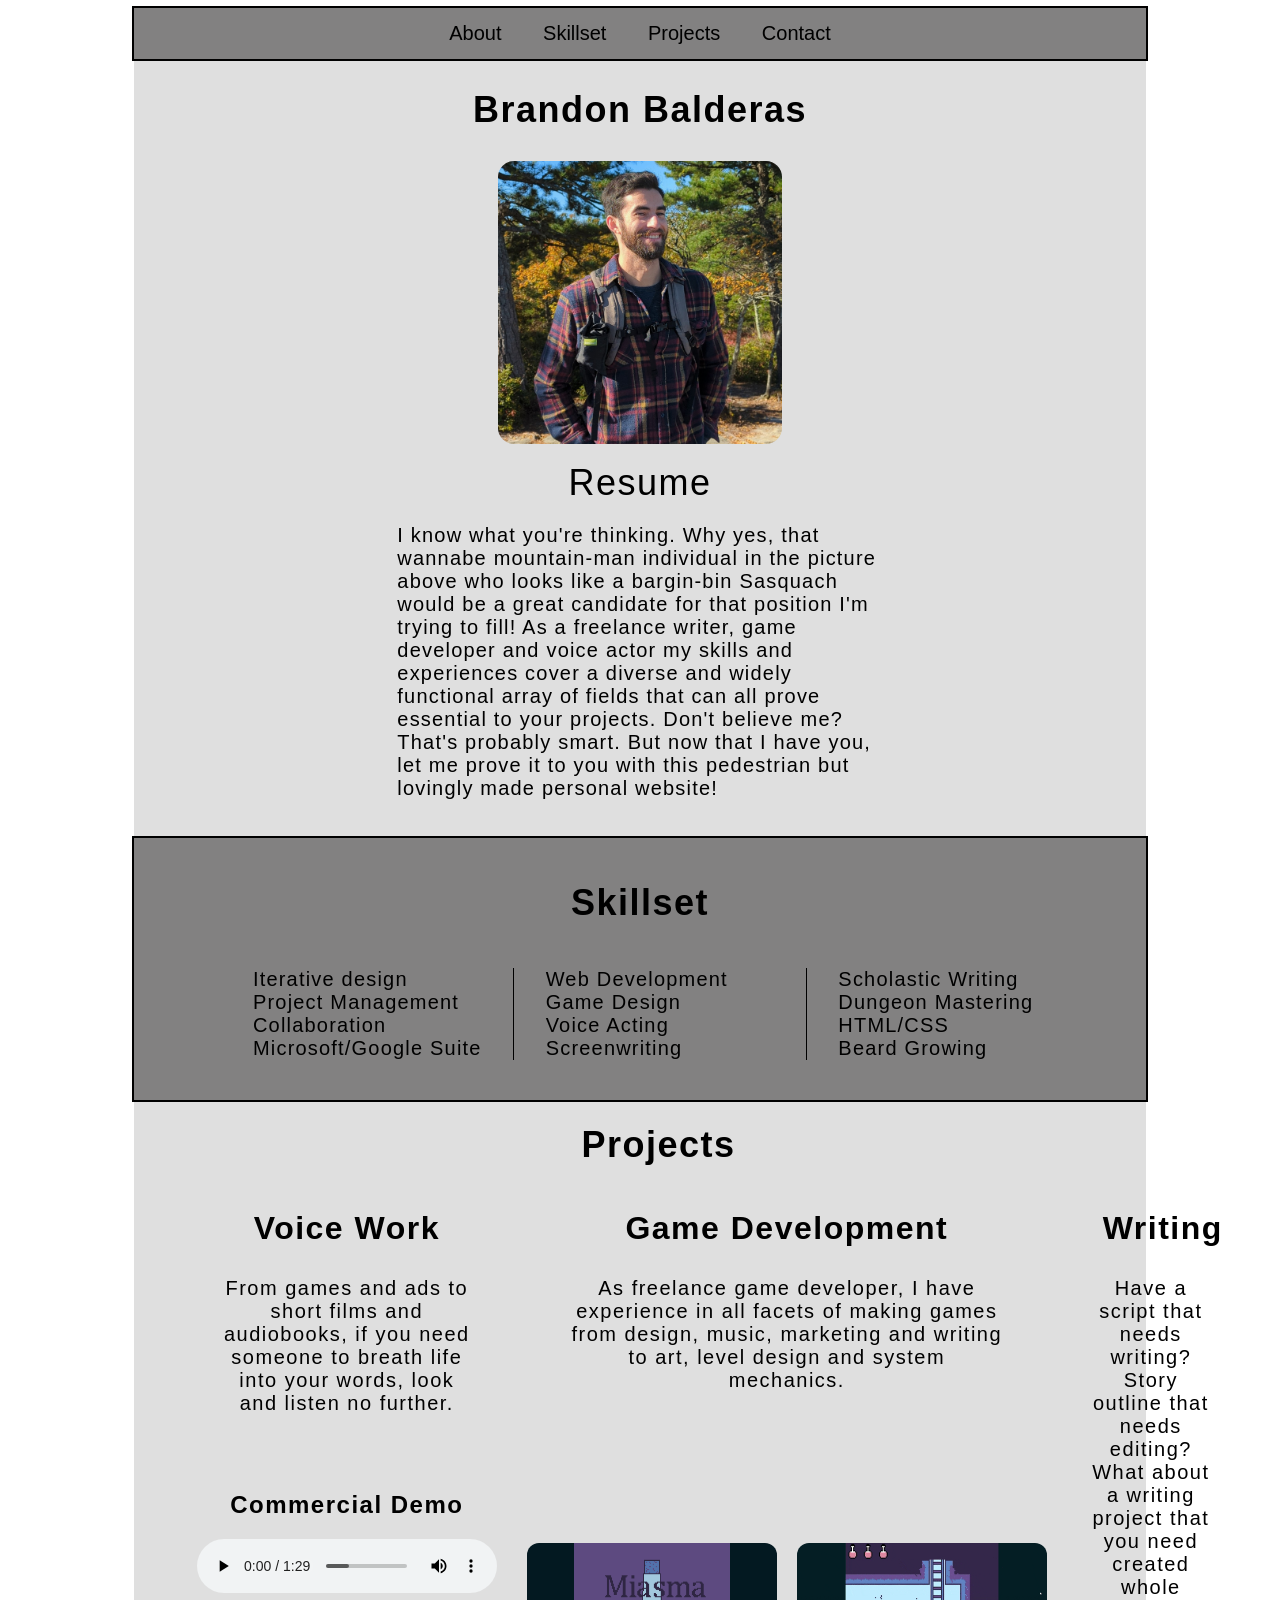
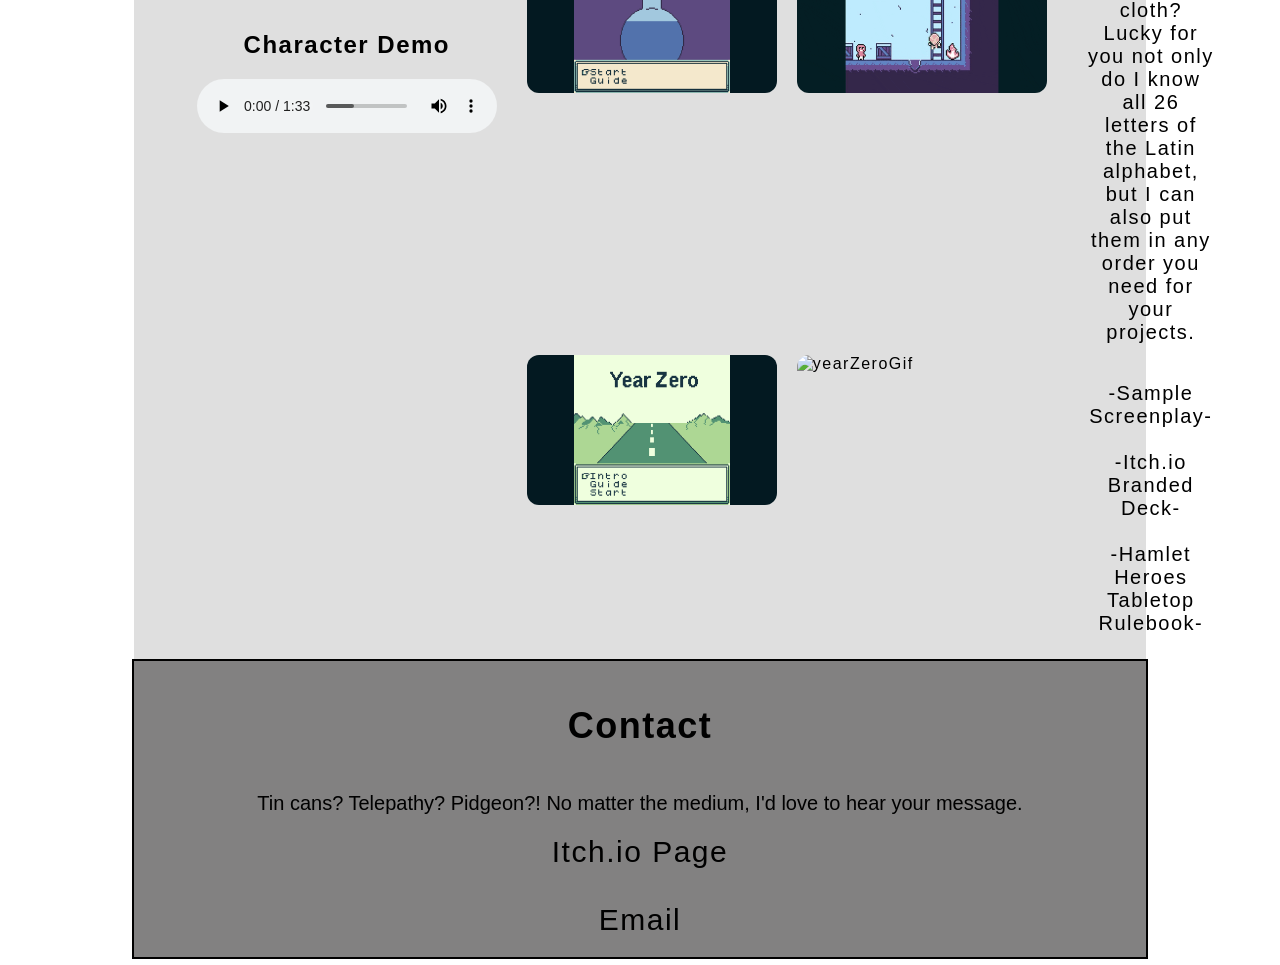
==== commit e81a196d: "Add files via upload" ====
--- a/index.html
+++ b/index.html
@@ -20,7 +20,7 @@
 			<div id="about_container">
 				<section class="bio_section">
 					<h1 class="name_heading">Brandon Balderas</h1>
-					<img id="profile" src="images\GeneralPic_2.jpg" alt="It's me!">
+					<img id="profile" src=".\Assets\images\GeneralPic_2.jpg" alt="It's me!">
 					<br>
 					<a class="resume" href=".\Assets\PDF-docs\Resume - Brandon Balderas .pdf" target="_blank">Resume</a>
 					<p class="about_bio">I know what you're thinking. Why yes, that wannabe mountain-man individual in the picture above who looks like a bargin-bin Sasquach would be a great candidate for that position I'm trying to fill! As a freelance writer, game developer and voice actor my skills and experiences cover a diverse and widely functional array of fields that can all prove essential to your projects. Don't believe me? That's probably smart. But now that I have you, let me prove it to you with this pedestrian but lovingly made personal website!</p><br>
